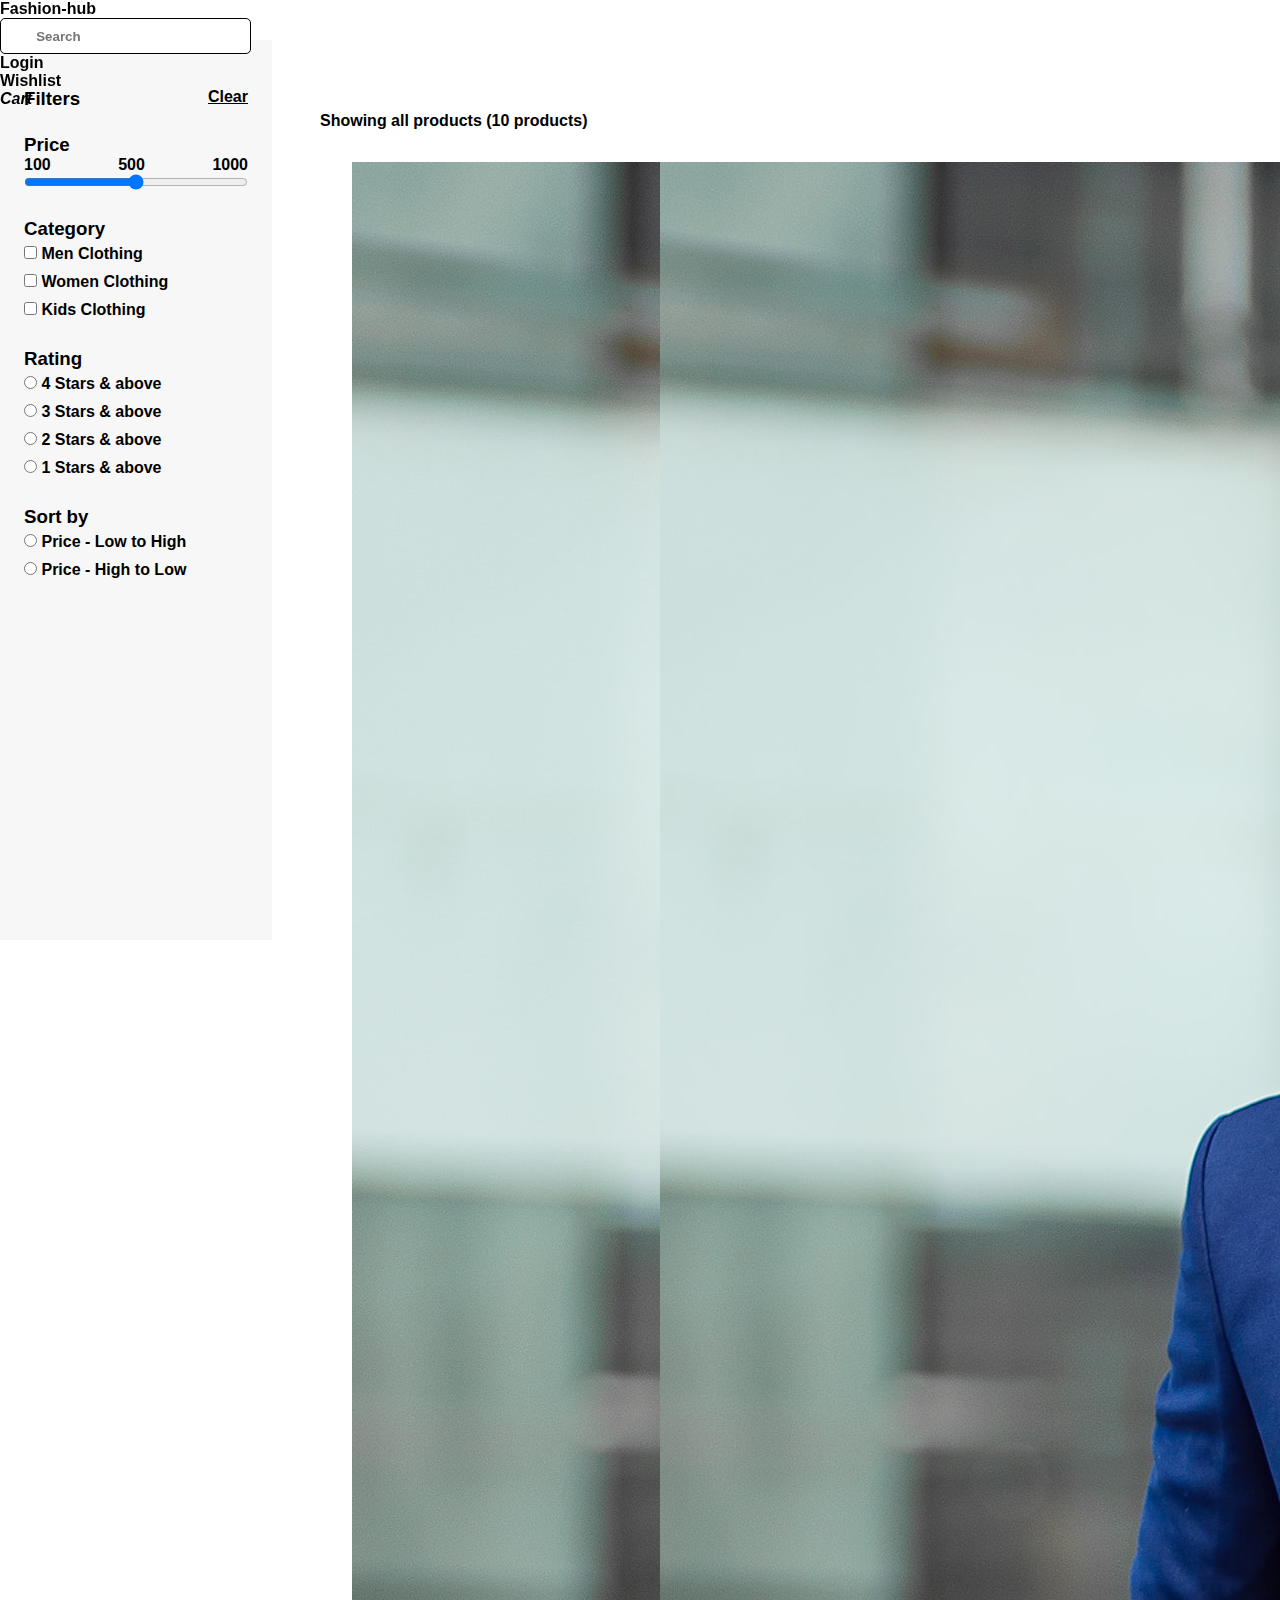
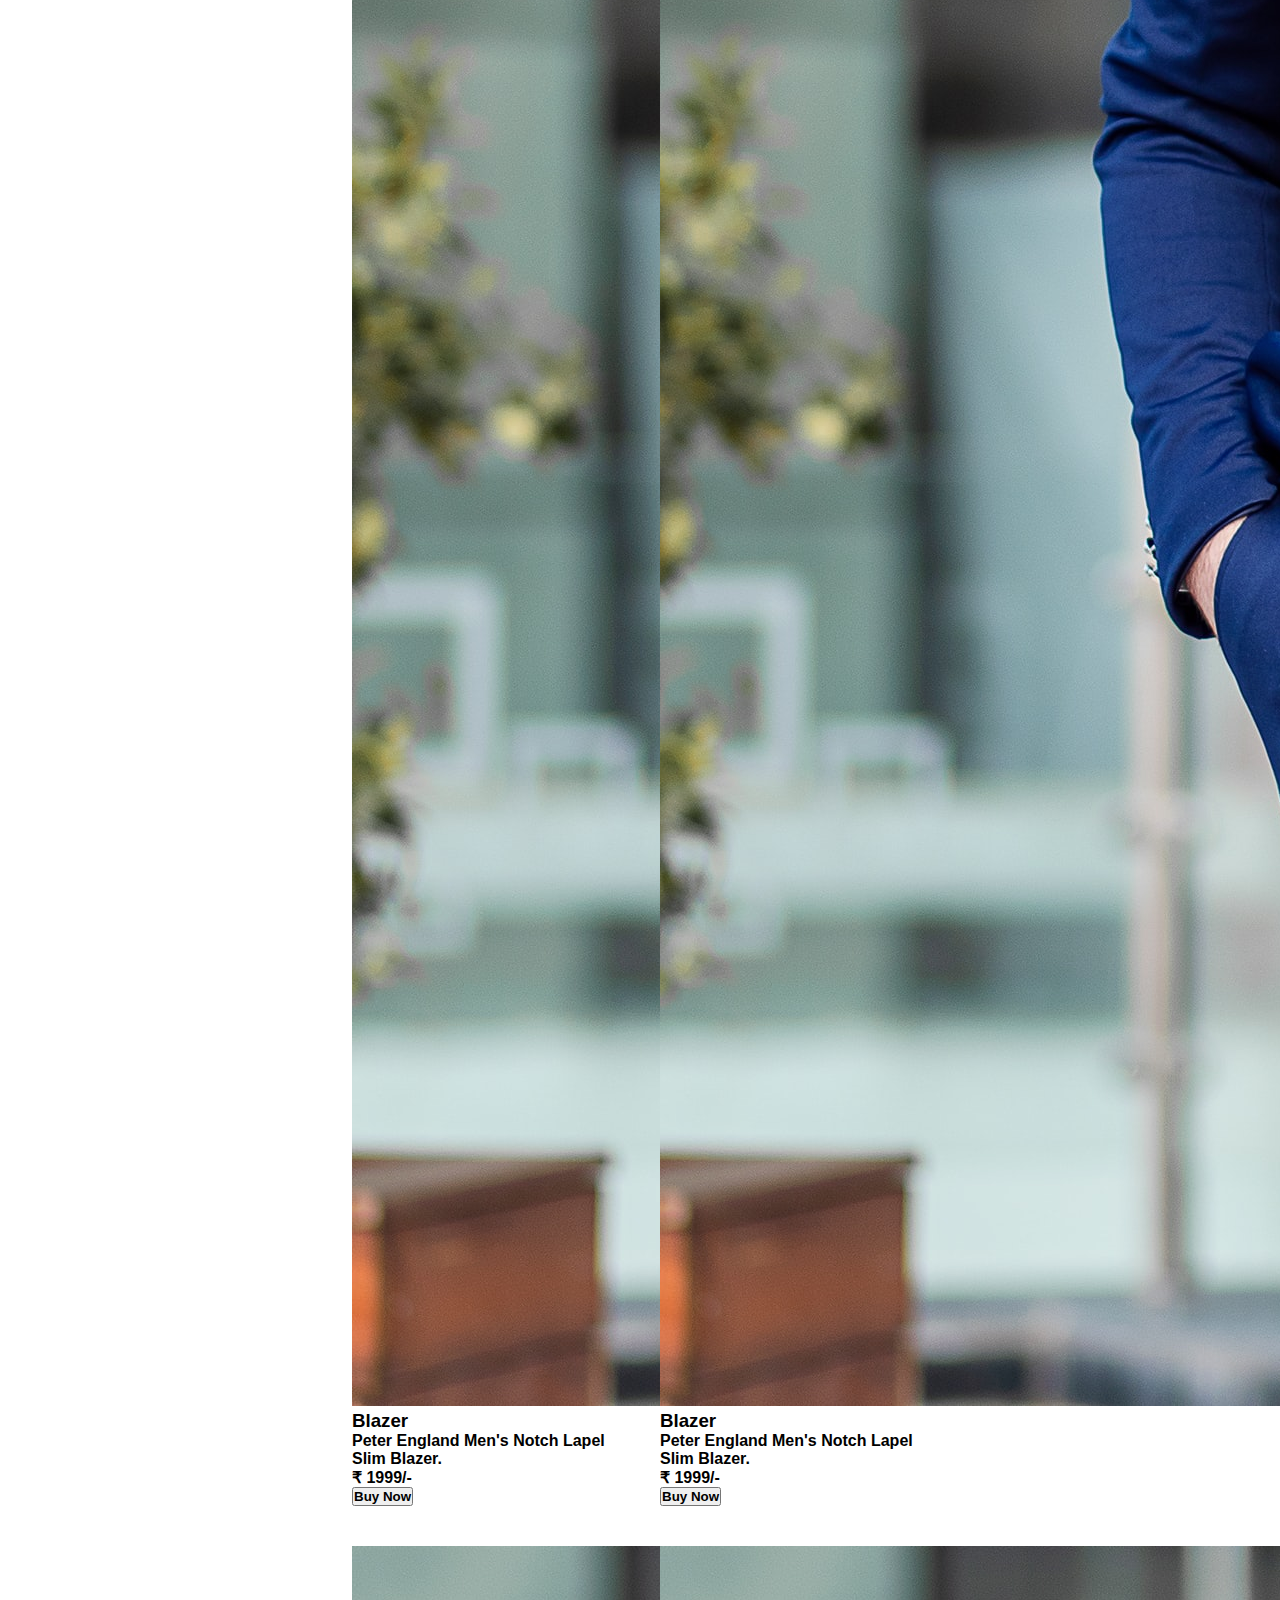
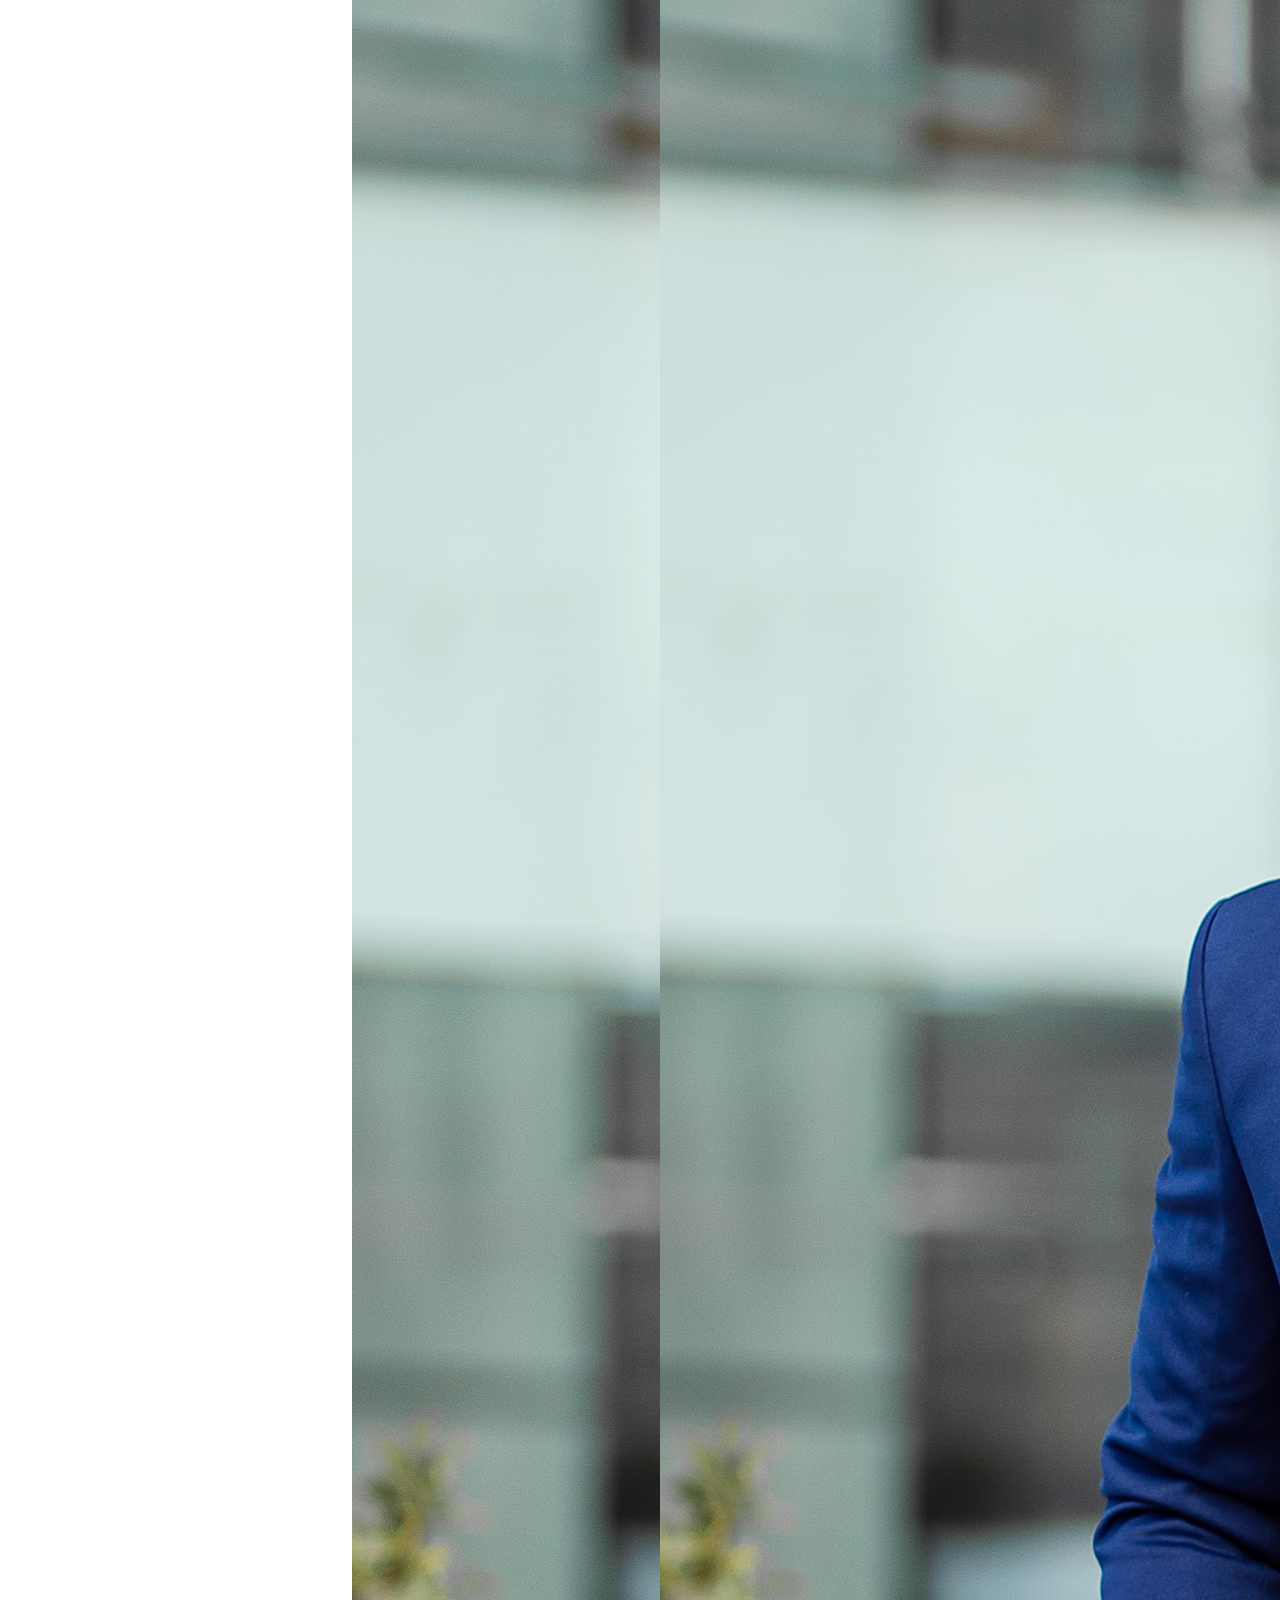
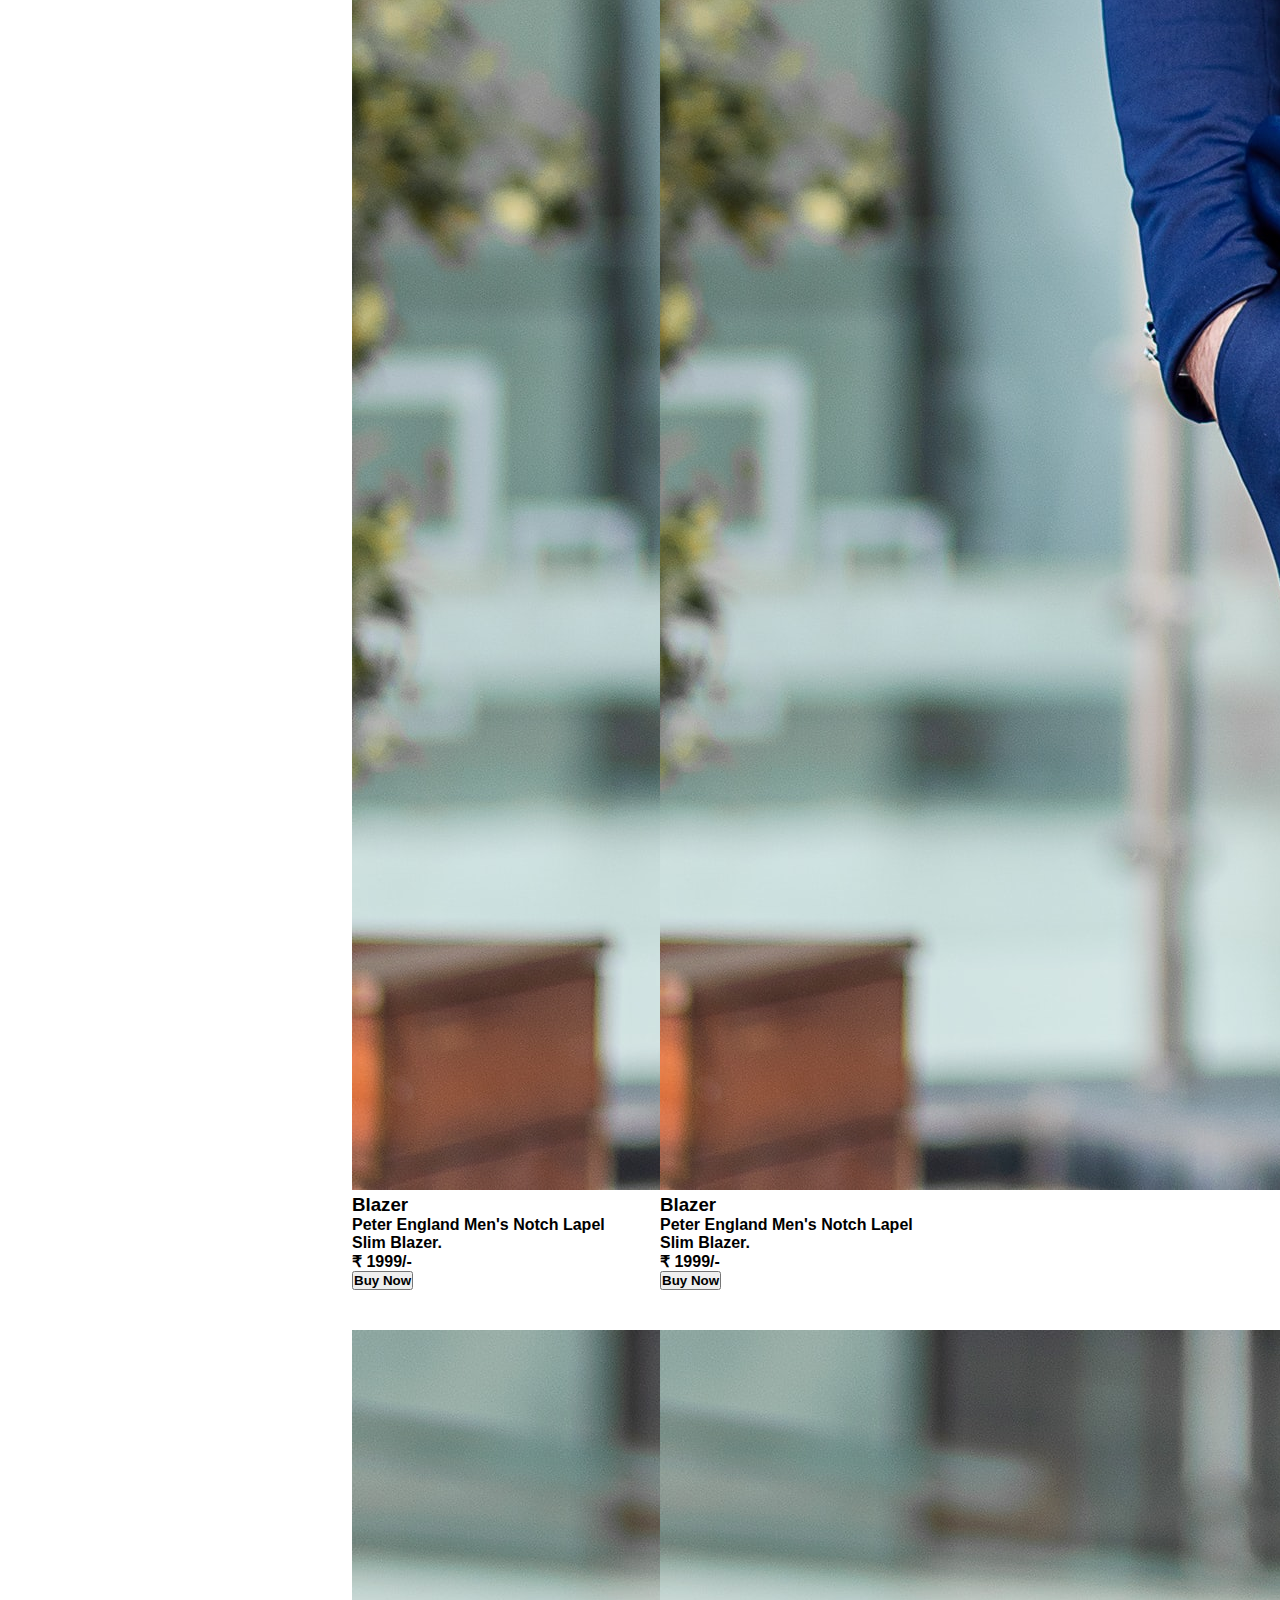
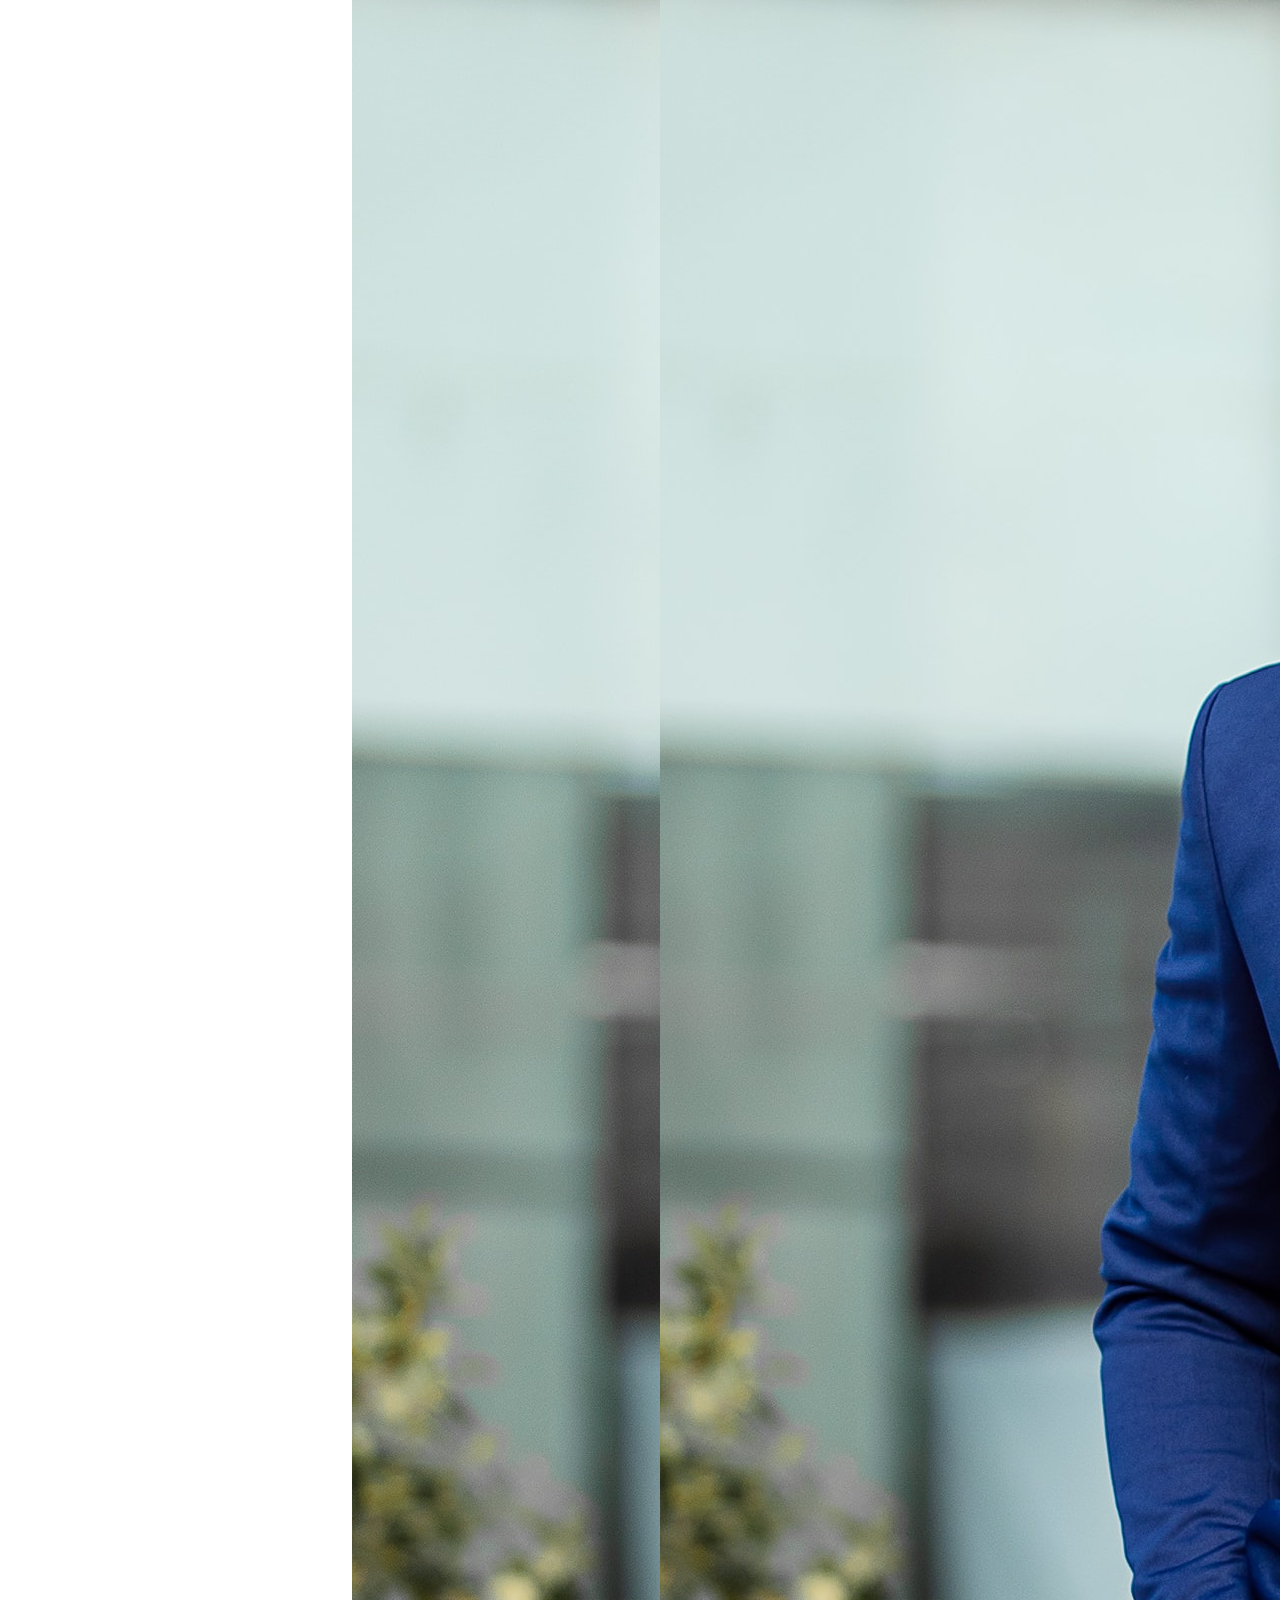
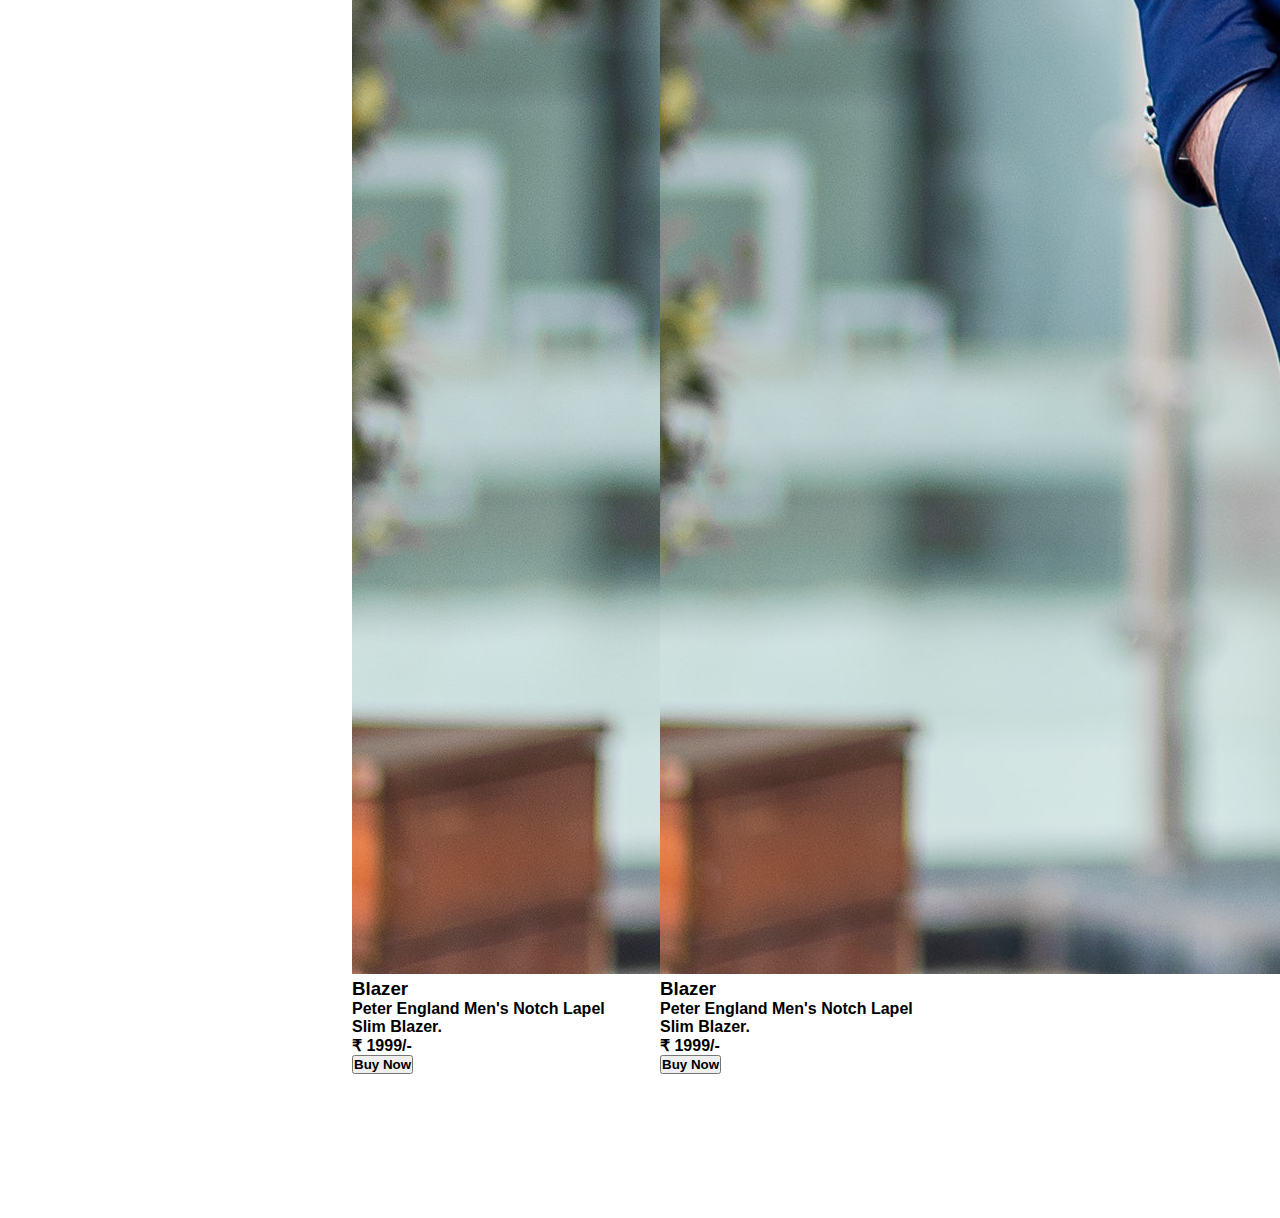
==== pages/products/products.html @ 5797e8d9 "Feat: Added Product-Page" ====
<!DOCTYPE html>
<html lang="en">

<head>
    <meta charset="UTF-8">
    <meta http-equiv="X-UA-Compatible" content="IE=edge">
    <meta name="viewport" content="width=device-width, initial-scale=1.0">
    <title>Fashion-hub</title>
    <link rel="stylesheet" href="https://styleui.netlify.app/Components/component.css">
    <link rel="stylesheet" href="/styles/base.css">
    <link rel="stylesheet" href="/styles/header.css">
    <link rel="stylesheet" href="/styles/home.css">
    <link rel="stylesheet" href="/pages/products/products.css">
    <link rel="stylesheet" href="https://pro.fontawesome.com/releases/v5.10.0/css/all.css"
        integrity="sha384-AYmEC3Yw5cVb3ZcuHtOA93w35dYTsvhLPVnYs9eStHfGJvOvKxVfELGroGkvsg+p" crossorigin="anonymous" />

</head>

<body>

    <div class="navbar">
        <div class="nav-title"><a href="/index.html">Fashion-hub</a></div>
        <div class="search-box">
            <i class="search-icon fas fa-search" aria-hidden="true"></i>
            <input class="search-bar" type="text" placeholder="Search">
        </div>

        <div class="navbar-section">
            <ul>
                <li><a class="navbar-links" href="#"> <span>
                            <i class="fas fa-user"></i>
                        </span>
                        <span>
                            Login
                        </span></a></li>
                <li><a class="navbar-links" href="#">
                        <span>
                            <i class="fas fa-heart"></i>
                        </span>
                        <span class="nav-icon-text">
                            Wishlist
                        </span></a></li>
                <li><a class="navbar-links" href="#"><span>
                            <i class="fas fa-shopping-cart"> Cart</i>
                        </span></a></li>
            </ul>
        </div>
    </div>

    <div class="sidebar-container">
        <div class="flex-row space-between container-box">
            <h3>Filters</h3>
            <p><u>Clear</u></p>
        </div>
        <div class="container-box">
            <h3>Price</h3>
            <div class="price-range ">
                <div class="flex-row space-between">
                    <span>100</span>
                    <span>500</span>
                    <span>1000</span>

                </div>
                <input class="price-range" type="range" />
            </div>
        </div>

        <div class="container-box">
            <h3>Category</h3>
            <div class="category">
                <input id="men" type="checkbox" />
                <label for="men">Men Clothing</label>
            </div>

            <div class="category">
                <input id="men" type="checkbox" />
                <label for="men">Women Clothing</label>
            </div>

            <div class="category">
                <input id="men" type="checkbox" />
                <label for="men">Kids Clothing</label>
            </div>
        </div>

        <div class="container-box">
            <h3>Rating</h3>
            <div class="rating-label">
                <input id="star-4" type="radio" name="rating" />
                <label for="star-4">4 Stars & above</label>
            </div>

            <div class="rating-label">
                <input id="star-3" type="radio" name="rating" />
                <label for="star-3">3 Stars & above</label>
            </div>

            <div class="rating-label">
                <input id="star-2" type="radio" name="rating" />
                <label for="star-2">2 Stars & above</label>
            </div>

            <div class="rating-label">
                <input id="star-1" type="radio" name="rating" />
                <label for="star-1">1 Stars & above</label>
            </div>
        </div>

        <div class="container-box">
            <h3 class="bold">Sort by</h3>
            <div class="sort-label">
                <input type="radio" id="low-high" name="sort">
                <label for="low-high">Price - Low to High</label>
            </div>
            <div class="sort-label">
                <input type="radio" id="high-low" name="sort">
                <label for="high-low">Price - High to Low</label>
            </div>
        </div>
    </div>

    <div class="product-container">
        <p>Showing all products (10 products)</p>
        <div class="grid-container">
            <div class="card">
                <img class="card-img" src="/assets/product-img.jpg" alt="product-img">
                <div class="card-body">
                    <h3 class="card-title"> Blazer</h3>
                    <p class="card-text">Peter England Men's Notch Lapel Slim Blazer.</p>
                    <p>₹ 1999/-</p>
                    <button class="btn-default btn-primary">Buy Now</button>
                </div>
            </div>

            <div class="card">
                <img class="card-img" src="/assets/product-img.jpg" alt="product-img">
                <div class="card-body">
                    <h3 class="card-title"> Blazer</h3>
                    <p class="card-text">Peter England Men's Notch Lapel Slim Blazer.</p>
                    <p>₹ 1999/-</p>
                    <button class="btn-default btn-primary">Buy Now</button>
                </div>
            </div>

            <div class="card">
                <img class="card-img" src="/assets/product-img.jpg" alt="product-img">
                <div class="card-body">
                    <h3 class="card-title"> Blazer</h3>
                    <p class="card-text">Peter England Men's Notch Lapel Slim Blazer.</p>
                    <p>₹ 1999/-</p>
                    <button class="btn-default btn-primary">Buy Now</button>
                </div>
            </div>

            <div class="card">
                <img class="card-img" src="/assets/product-img.jpg" alt="product-img">
                <div class="card-body">
                    <h3 class="card-title"> Blazer</h3>
                    <p class="card-text">Peter England Men's Notch Lapel Slim Blazer.</p>
                    <p>₹ 1999/-</p>
                    <button class="btn-default btn-primary">Buy Now</button>
                </div>
            </div>

            <div class="card">
                <img class="card-img" src="/assets/product-img.jpg" alt="product-img">
                <div class="card-body">
                    <h3 class="card-title"> Blazer</h3>
                    <p class="card-text">Peter England Men's Notch Lapel Slim Blazer.</p>
                    <p>₹ 1999/-</p>
                    <button class="btn-default btn-primary">Buy Now</button>
                </div>
            </div>

            <div class="card">
                <img class="card-img" src="/assets/product-img.jpg" alt="product-img">
                <div class="card-body">
                    <h3 class="card-title"> Blazer</h3>
                    <p class="card-text">Peter England Men's Notch Lapel Slim Blazer.</p>
                    <p>₹ 1999/-</p>
                    <button class="btn-default btn-primary">Buy Now</button>
                </div>
            </div>

        </div>
    </div>
</body>

</html>
---- styles/base.css ----
* {
    padding: 0%;
    margin: 0%;
    box-sizing: border-box;
    font-family: "Nunito", sans-serif;
    font-weight: 600;
}

:root {
    --grey-color: #9a9a9a;
    --black-color: #282828;
    --bg-dark-color: #3f3947;
    --white-color: #ffffff;
    --lynx-white-color: #f7f7f7;
    --voilet-color: #5348c7;
    --lynx-grey-color: #c5c5c5;
}

ol,
ul {
    list-style: none;
}

a {
    color: inherit;
    text-decoration: none;
}

li {
    list-style: none;
}

body {
    overflow-x: hidden;
}

.v-space-3rem {
    width: 100%;
    height: 3rem;
}

.v-spacer-2rem {
    width: 100%;
    height: 2rem;
}

.txt-center {
    text-align: center;
}

.flex-row {
    display: flex;
}

.flex-center {
    justify-content: center;
    align-items: center;
}

.space-between {
    justify-content: space-between;
}

.justify-center {
    justify-content: center;
}

.align-center {
    align-items: center;
}
---- styles/header.css ----
.navbar{
    position: fixed;
    top: 0%;
    z-index: 1;
}

.search-box{
    display: flex;
    background-color: var(--white-color);
    border: 1px solid;
    border-radius: 5px;
    padding: .5rem 1.5rem;
}

.search-bar{
    border: none;
    background-color: transparent;
    padding: .1rem .7rem;
    outline: 0px;
}
---- styles/home.css ----
.main-section{
    display: flex;
    justify-content: center;
    align-items: center;
    background-image: url(/assets/hero-img.jpg);
    background-size: cover;
    height: 60vh;
    font-size: 1.5rem;
}

.shop-btn{
    display: flex;
    align-items: center;
    text-align: center;
    justify-content: center;
}

.feature-container{
    padding: 0 1rem;
}

.title-underline{
    background-color: var(--voilet-color);
    width: 12rem;
    height: 0.24rem;
    margin: 0.2rem auto 2rem;
}

.grid-3-column-layout{
    margin-left: 5rem;
    display: grid;
    justify-content: center;
    grid-template-columns: repeat(3,1fr);
    width: 100%;
}

/* footer-section */

.footer{
    min-height: 7rem;
    background-color: var(--bg-dark-color);
	width: 100%;
	padding: 1.5rem;
    text-align: center;
	color: var(--lynx-white-color);
	font-size: 1.5rem;
}

.footer-social-icons{
    display: flex;
    justify-content: center;
    align-items: center;
}

.footer-links i {
    padding: 1rem;       
    font-size: 1rem;
    color: var(--lynx-white-color);
}

.footer .fas{
    color: rgb(190, 54, 54);
}
---- pages/products/products.css ----
.sidebar-container{
    position: fixed;
    left: 0%;
    margin-top: 2.5rem;
    background-color: var(--lynx-white-color);
    height: 100vh;
    width: 17rem;
    padding: 3rem 1.5rem;
    overflow-y: auto;
}

.category,.rating-label,.sort-label{
    padding: 5px 0;
}

.container-box{
    margin-bottom: 1.5rem;
}

.price-range{
    width: 100%;
}

.product-container{
 padding: 7rem 20rem;
}

.grid-container{
    display: grid;
    grid-template-columns: repeat(auto-fit, minmax(220px,1fr));
    gap: 2.5rem;;
    padding: 2rem;
}
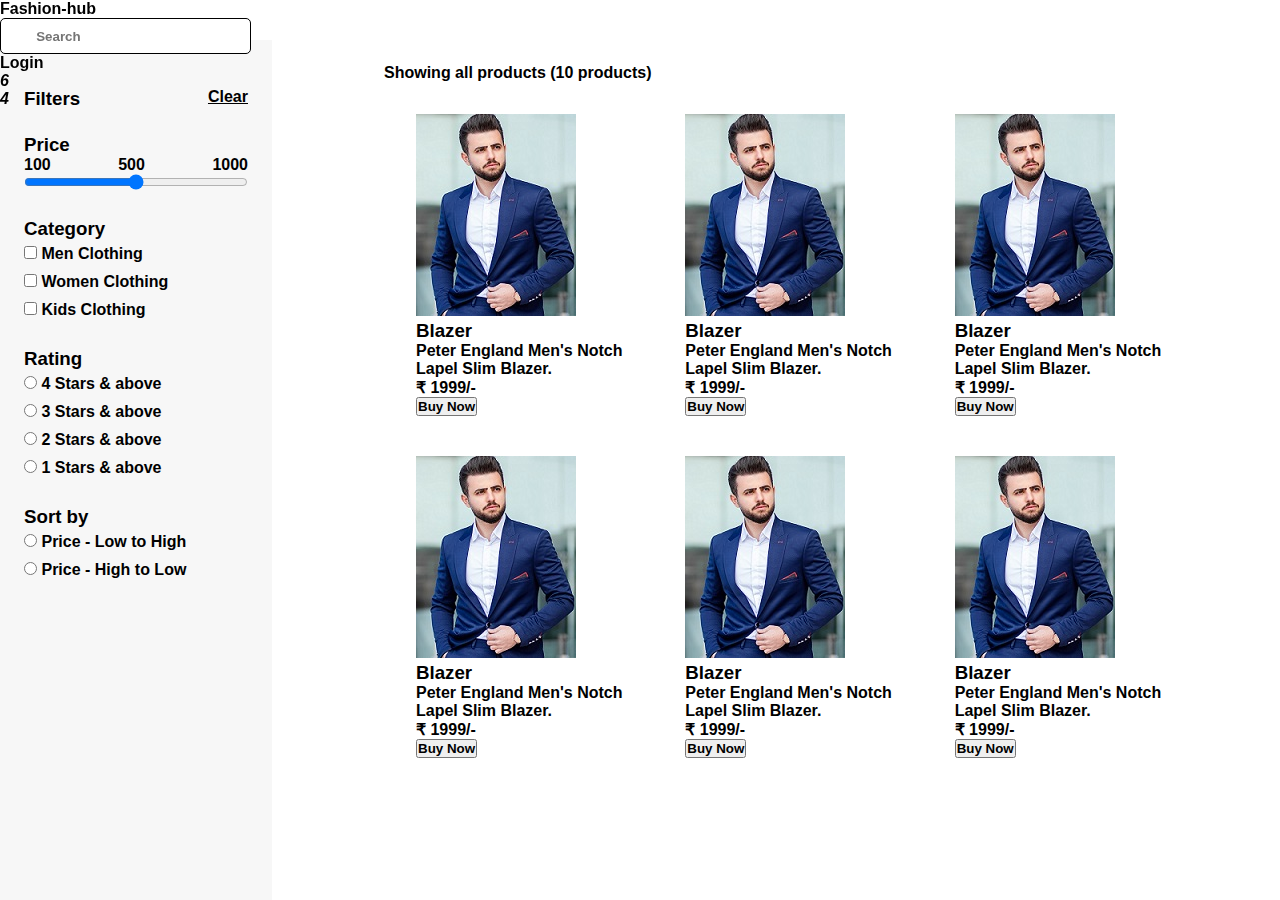
==== commit e8bd2dfe: "Added Cart Page" ====
--- a/pages/products/products.html
+++ b/pages/products/products.html
@@ -26,23 +26,22 @@
         </div>
 
         <div class="navbar-section">
-            <ul>
-                <li><a class="navbar-links" href="#"> <span>
-                            <i class="fas fa-user"></i>
-                        </span>
-                        <span>
-                            Login
-                        </span></a></li>
-                <li><a class="navbar-links" href="#">
-                        <span>
-                            <i class="fas fa-heart"></i>
-                        </span>
-                        <span class="nav-icon-text">
-                            Wishlist
-                        </span></a></li>
-                <li><a class="navbar-links" href="#"><span>
-                            <i class="fas fa-shopping-cart"> Cart</i>
-                        </span></a></li>
+            <ul class="nav-icons">
+                <li><a class="navbar-links" href="../signup-login/login.html">Login</li>
+                <li><a class="navbar-links" href="/pages/wishlist/wishlist.html">
+                        <div class="badge-container">
+                            <i class="fas fa-heart">
+                                <span class="badge-icon">6</span>
+                            </i>
+                        </div>
+                    </a></li>
+                <li><a class="navbar-links" href="/pages/cart/cart.html">
+                        <div class="badge-container">
+                            <i class="fas fa-shopping-cart">
+                                <span class="badge-icon">4</span>
+                            </i>
+                        </div>
+                    </a></li>
             </ul>
         </div>
     </div>
--- a/styles/base.css
+++ b/styles/base.css
@@ -39,9 +39,15 @@
     height: 3rem;
 }
 
-.v-spacer-2rem {
+.v-space-2rem {
     width: 100%;
     height: 2rem;
+}
+
+.v-space-1rem
+{
+    width: 100%;
+    height: 1rem; 
 }
 
 .txt-center {
--- a/pages/products/products.css
+++ b/pages/products/products.css
@@ -22,7 +22,8 @@
 }
 
 .product-container{
- padding: 7rem 20rem;
+ margin-left: 20rem;
+ padding: 4rem;
 }
 
 .grid-container{
@@ -30,4 +31,4 @@
     grid-template-columns: repeat(auto-fit, minmax(220px,1fr));
     gap: 2.5rem;;
     padding: 2rem;
-}+}
